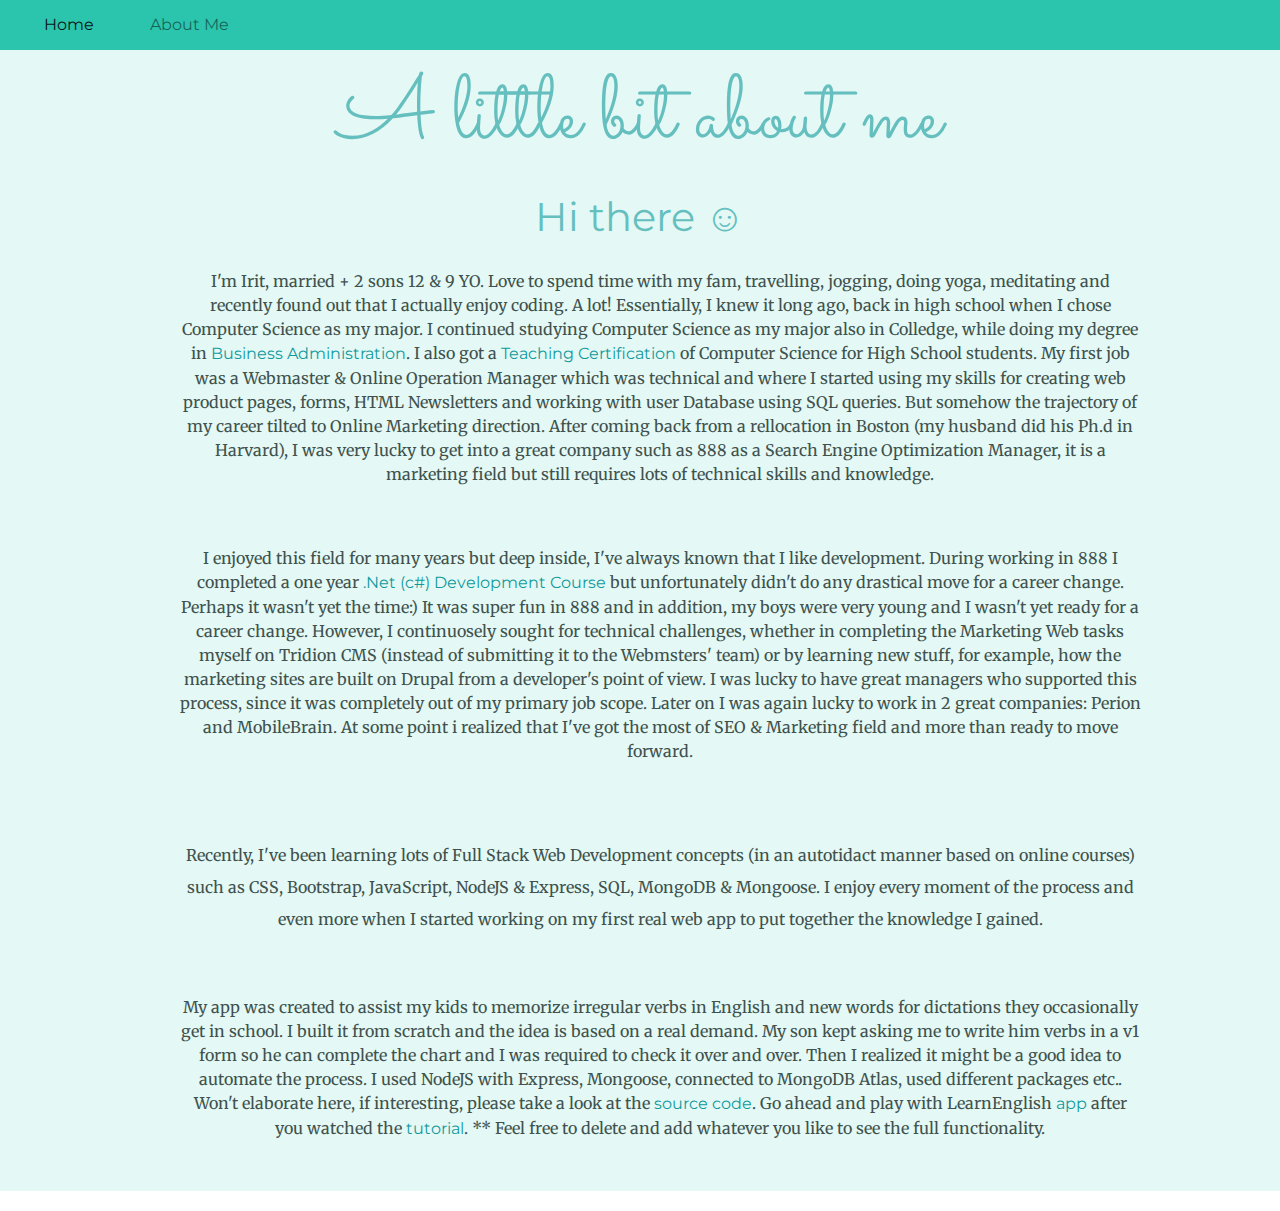
==== about-me.html @ a91c09bf "updated HP + added about me pages, linked to project" ====
<!DOCTYPE html>
<html lang="en" dir="ltr">
  <head>
    <meta charset="utf-8">
    <meta name="viewport" content="width=device-width, initial-scale=1">
    <title>About Me | Irit Belik </title>
    <meta name="description" content="A little bit more about myself. ">
    <link rel="stylesheet" href="https://stackpath.bootstrapcdn.com/bootstrap/4.3.1/css/bootstrap.min.css" integrity="sha384-ggOyR0iXCbMQv3Xipma34MD+dH/1fQ784/j6cY/iJTQUOhcWr7x9JvoRxT2MZw1T" crossorigin="anonymous">
    <link rel="stylesheet" href="css/styles.css">
    <link href="https://fonts.googleapis.com/css?family=Merriweather|Montserrat|Sacramento" rel="stylesheet">
    <link rel="icon" href="favicon.ico">

  </head>
  <body>
    <div class="top-container">
      <nav class="navbar navbar-expand-lg navbar-light bg-info">

        <button class="navbar-toggler" type="button" data-toggle="collapse" data-target="#navbarNav" aria-controls="navbarNav" aria-expanded="false" aria-label="Toggle navigation">
          <span class="navbar-toggler-icon"></span>
        </button>
        <div class="collapse navbar-collapse" id="navbarNav">
          <ul class="navbar-nav">
            <li class="nav-item active row-wo-space">
              <a class="nav-link" href="index.html">Home <span class="sr-only">(current)</span></a>
            </li>
            <li class="nav-item row-wo-space">
              <a class="nav-link" href="about-me.html">About Me</a>
            </li>

          </ul>
        </div>
      </nav>

        <h1>A little bit about me</h1>

        <div class="middle-container">


          <h2>Hi there ☺</h2>

            <div class="about-me">I'm Irit, married + 2 sons 12 & 9 YO. Love to spend time with my fam, travelling, jogging, doing yoga, meditating and recently found out that I actually enjoy coding. A lot! Essentially, I knew it long ago, back in high school when I chose Computer Science as my major. I continued studying Computer Science as my major also in Colledge, while doing my degree in <a class="about-me-link" href ="images/bachelor.png" target="_blank">Business Administration</a>. I also got a <a class="about-me-link" href="images/teaching-certificate.png" target="_blank"> Teaching Certification </a> of Computer Science for High School students. My first job was a Webmaster & Online Operation Manager which was technical and where I started using my skills for creating web product pages, forms,  HTML Newsletters and working with user Database using SQL queries. But somehow the trajectory of my career tilted to Online Marketing direction. After coming back from a rellocation in Boston (my husband did his Ph.d in Harvard), I was very lucky to get into a great company such as 888 as a Search Engine Optimization Manager, it is a marketing field but still requires lots of technical skills and knowledge.

</div>
<div class="about-me">
              I enjoyed this field for many years but deep inside, I've always known that I like development. During working in 888 I completed a one year
             <a class="about-me-link" href="images/c-sharp.png" target="_blank">.Net (c#) Development Course</a> but unfortunately didn't do any drastical move for a career change. Perhaps it wasn't yet the time:) It was super fun in 888 and in addition, my boys were very young and I wasn't yet ready for a career change. However, I continuosely sought for technical challenges, whether in completing the Marketing Web tasks myself on Tridion CMS (instead of submitting it to the Webmsters' team) or by learning new stuff, for example, how the marketing sites are built on Drupal from a developer's point of view. I was lucky to have great managers who supported this process, since it was completely out of my primary job scope. Later on I was again lucky to work in 2 great companies: Perion and MobileBrain. At some point i realized that I've got the most of SEO & Marketing field and more than ready to move forward.
</div>
          </p>
          <p class="about-me">

          Recently, I've been learning lots of Full Stack Web Development concepts (in an autotidact manner based on online courses) such as CSS, Bootstrap, JavaScript, NodeJS & Express, SQL, MongoDB & Mongoose.
          I enjoy every moment of the process and even more when I started working on my first real web app to put together the knowledge I gained.




          <div class="about-me">My app was created to assist my kids to memorize irregular verbs in English and new words for dictations they occasionally get in school. I built it from scratch and the idea is based on a real demand.
          My son kept asking me to write him verbs in a v1 form so he can complete the chart and I was required to check it over and over. Then I realized it might be a good idea to automate the process.
          I used NodeJS with Express, Mongoose, connected to MongoDB Atlas, used different packages etc..
          Won't elaborate here, if interesting, please take a look at the <a class="about-me-link" href="https://github.com/irisha20/learn-english" target="_blank">source code</a>.

          Go ahead and play with LearnEnglish <a class="about-me-link" href="https://thawing-refuge-47380.herokuapp.com" target="_blank">app</a> after you watched the <a class="about-me-link"  href="https://youtu.be/0NS4wIacPlA" target="_blank">tutorial</a>.
** Feel free to delete and add whatever you like to see the full functionality.
</div>




</div>

    </div>
  </body>
</html>
---- css/styles.css ----
body {
  color: #40514E;
  margin: 0;
  text-align: center;
  font-family: 'Merriweather', serif;
}

h1 {
  color: #66BFBF;
  font-size: 5.625rem;
  margin: 15px auto 0 auto;
  font-family: 'Sacramento', cursive;
}

h2 {
  color: #66BFBF;
  font-family: 'Montserrat', sans-serif;
  font-size: 2.5rem;
  font-weight: normal;
  padding-bottom: 10px;
  margin-top: 1rem;
}

h3 {
  color: #11999E;
  font-family: 'Montserrat', sans-serif;
  font-size: 1rem;
  font-weight:bolder;
}

p {
  line-height: 2;

}

hr {
  border: dotted #EAF6F6 6px;
  border-bottom: none;
  width: 6%;
  margin: 30px auto;
}

a{
  color: #11999E;
  font-family: 'Montserrat', sans-serif;
  margin: 10px 20px;
  text-decoration: none;
}


li{
padding-bottom: 1.5rem;
}




a:hover {
  color: #EAF6F6;
}


.about-me-link{
margin: 0 0 0 0;

}

a.about-me-link:hover{
  color:#11cdd4;
}
.col-2{
  font-weight: bold;
}
.col{
  text-align: left;
}
.top-container {
  background-color: #E4F9F5;
  position: relative;
  padding-top: 20px;
}

.middle-container {
  margin: 20px 0;
}

.bottom-container {
  background-color: #66BFBF;
  padding: 50px 0 20px;
}

.skill-row {
  width: 50%;
  margin: 50px auto 100px auto;
  text-align: left;
}

.pro {
  text-decoration: underline;
}

.intro {
  width: 60%;
  margin: auto;
}

.contact-message {
  width: 40%;
  margin: 40px auto 60px;

}

.copyright {
  color: #EAF6F6;
  font-size: 0.75rem;
  padding: 20px 0;
}

.credit{
  font-size: 0.6rem;
}

.btn {
  background: #11cdd4;
  background-image: -webkit-linear-gradient(top, #11cdd4, #11999e);
  background-image: -moz-linear-gradient(top, #11cdd4, #11999e);
  background-image: -ms-linear-gradient(top, #11cdd4, #11999e);
  background-image: -o-linear-gradient(top, #11cdd4, #11999e);
  background-image: linear-gradient(to bottom, #11cdd4, #11999e);
  -webkit-border-radius: 8;
  -moz-border-radius: 8;
  border-radius: 8px;
  font-family: 'Montserrat', sans-serif;
  color: #ffffff;
  font-size: 20px;
  padding: 10px 20px 10px 20px;
  text-decoration: none;
}

.btn:hover {
  background: #30e3cb;
  background-image: -webkit-linear-gradient(top, #30e3cb, #2bc4ad);
  background-image: -moz-linear-gradient(top, #30e3cb, #2bc4ad);
  background-image: -ms-linear-gradient(top, #30e3cb, #2bc4ad);
  background-image: -o-linear-gradient(top, #30e3cb, #2bc4ad);
  background-image: linear-gradient(to bottom, #30e3cb, #2bc4ad);
  text-decoration: none;
}
.row-space{
  margin-bottom: 2rem;
}
.row-no-space{
  margin-bottom: 0;
  padding-bottom: 0.5rem;
}
.row-wo-space{
  margin-bottom: 0;
  padding-bottom: 0;
  border-bottom: 0;

}
.container{
  margin-bottom: 0;
  padding-bottom: 0;
  border-bottom: 0;
}

.top-container{
  padding-top: 0;
}
.bg-info{
  background-color: #2bc4ad!important
}
.navbar{
  height:50px;
}
.about-me{
  width: 80%;
padding: 10px 10px 50px 50px;
text-align:center;
margin: auto;

}
@media (max-width: 1028px) {

  /* #title {
    text-align: center;
  } */
  .intro {
    width: 90%;
  margin: auto;

  }


  .skill-row {
    width: 90%;
    /* margin: 50px auto 100px auto; */
    text-align: left;
  }


}
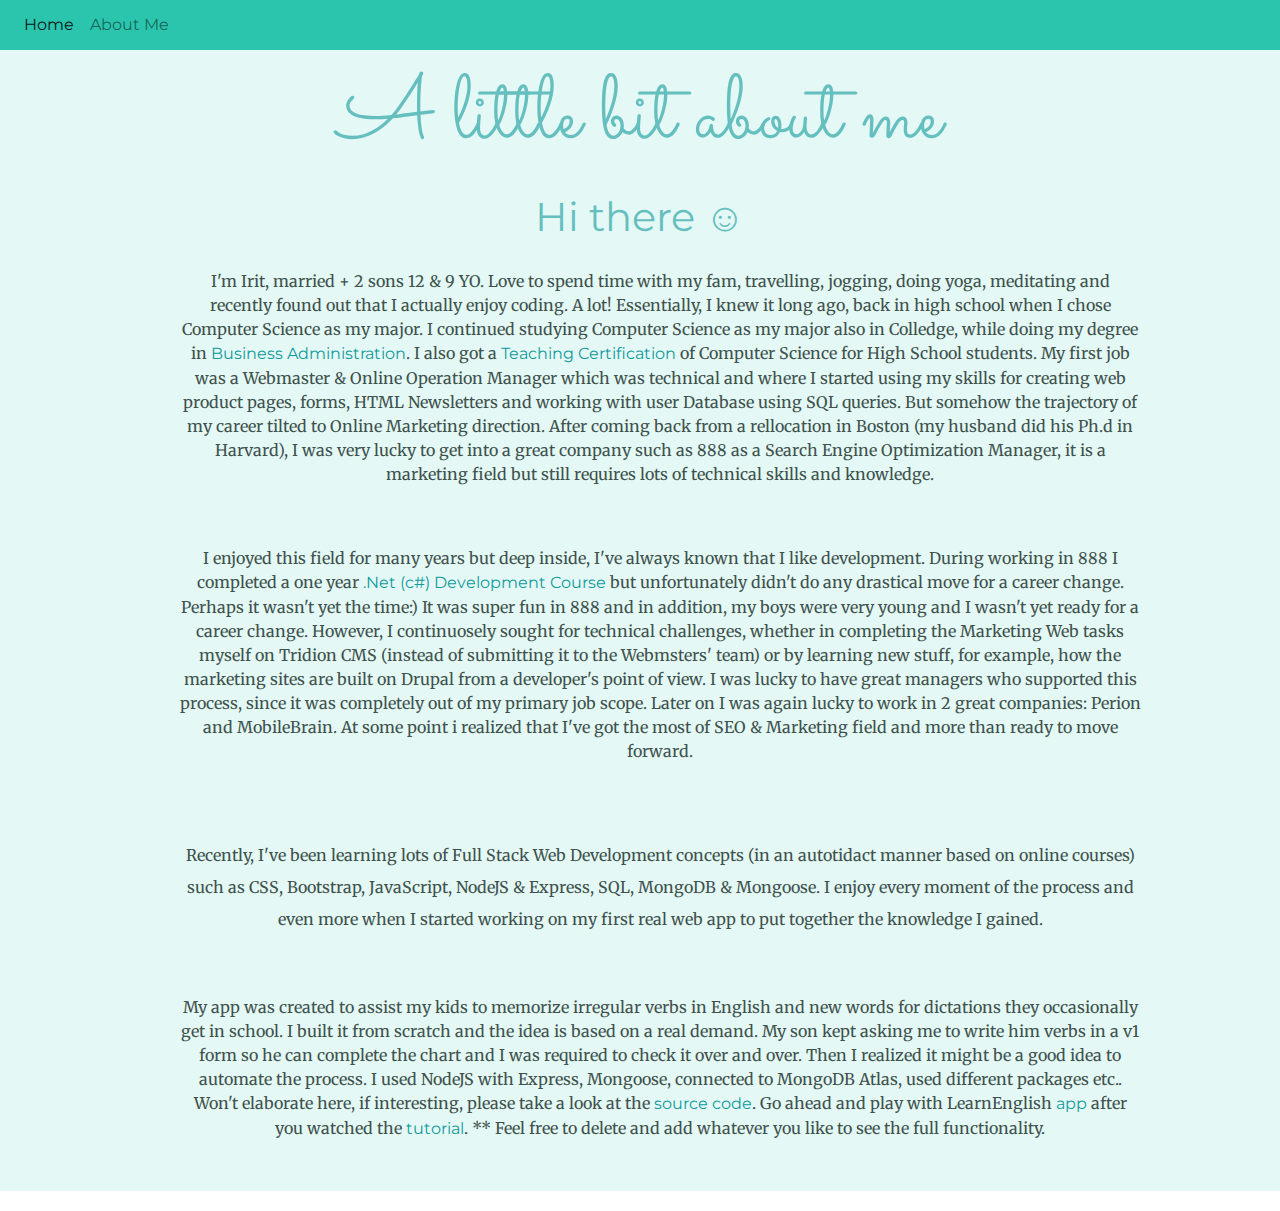
==== commit 53e77303: "Add files via upload" ====
--- a/about-me.html
+++ b/about-me.html
@@ -69,5 +69,9 @@
 </div>
 
     </div>
+    <script src="https://code.jquery.com/jquery-3.2.1.slim.min.js" integrity="sha384-KJ3o2DKtIkvYIK3UENzmM7KCkRr/rE9/Qpg6aAZGJwFDMVNA/GpGFF93hXpG5KkN" crossorigin="anonymous"></script>
+    <script src="https://cdnjs.cloudflare.com/ajax/libs/popper.js/1.12.9/umd/popper.min.js" integrity="sha384-ApNbgh9B+Y1QKtv3Rn7W3mgPxhU9K/ScQsAP7hUibX39j7fakFPskvXusvfa0b4Q" crossorigin="anonymous"></script>
+    <script src="https://maxcdn.bootstrapcdn.com/bootstrap/4.0.0/js/bootstrap.min.js" integrity="sha384-JZR6Spejh4U02d8jOt6vLEHfe/JQGiRRSQQxSfFWpi1MquVdAyjUar5+76PVCmYl" crossorigin="anonymous"></script>
+
   </body>
 </html>
--- a/css/styles.css
+++ b/css/styles.css
@@ -181,6 +181,12 @@
 margin: auto;
 
 }
+.nav-link{
+  text-align: left;
+  padding: 0 0;
+  border: 0 0;
+  margin: 0 0;
+}
 @media (max-width: 1028px) {
 
   /* #title {
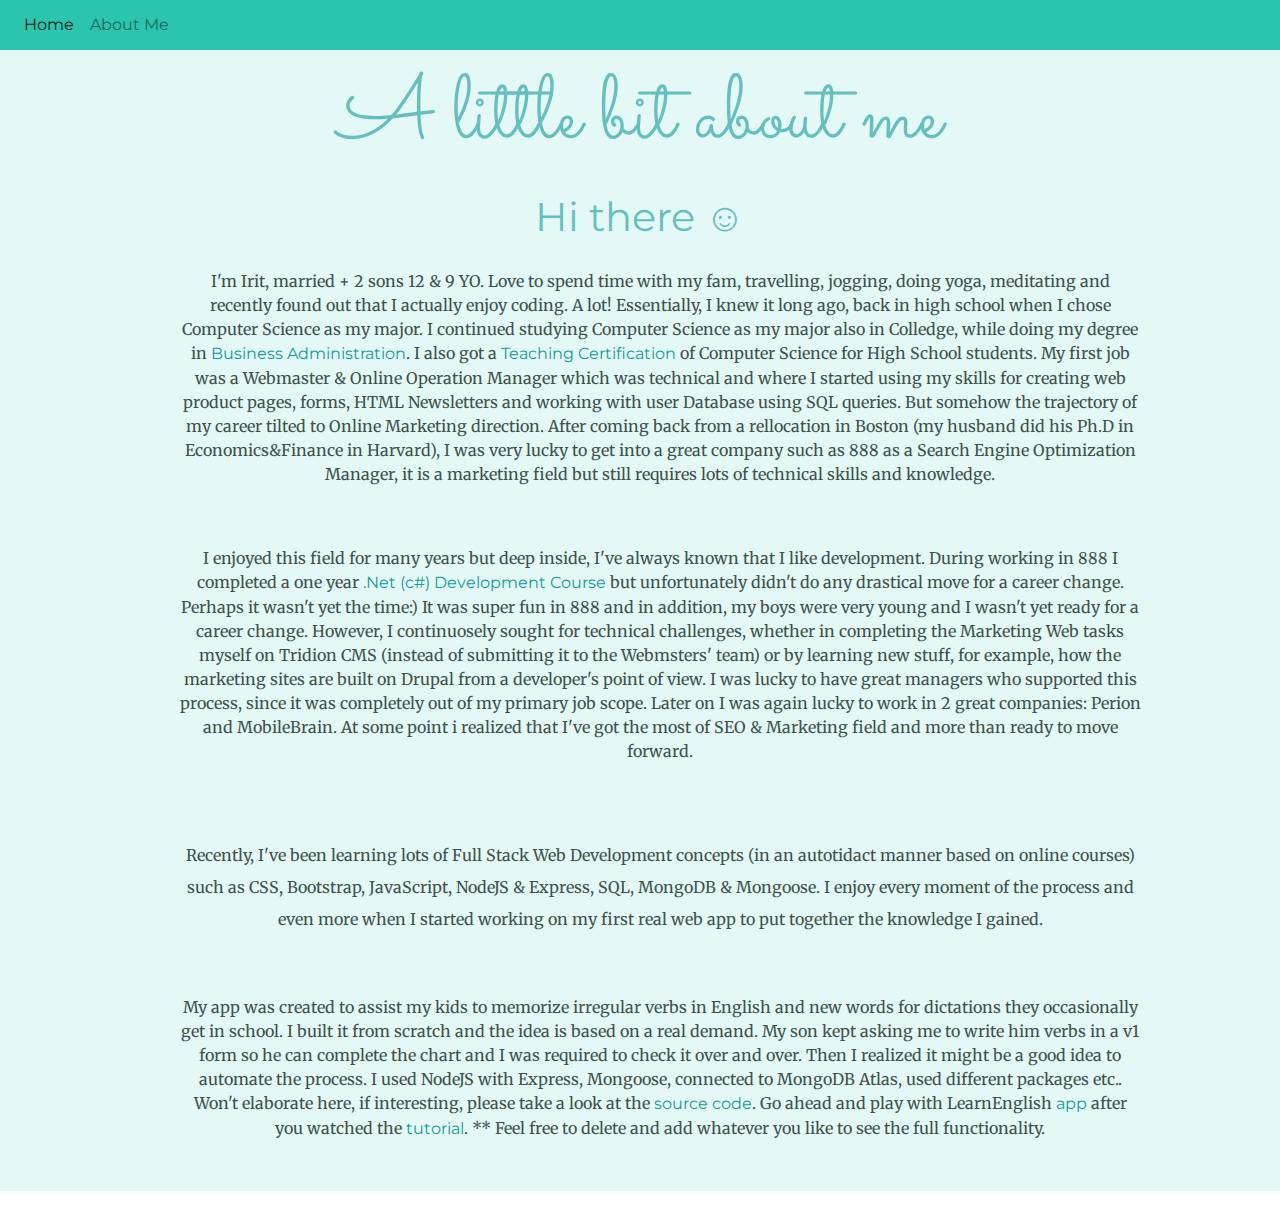
==== commit 4f40a9fb: "some skills updates" ====
--- a/about-me.html
+++ b/about-me.html
@@ -38,7 +38,7 @@
 
           <h2>Hi there ☺</h2>
 
-            <div class="about-me">I'm Irit, married + 2 sons 12 & 9 YO. Love to spend time with my fam, travelling, jogging, doing yoga, meditating and recently found out that I actually enjoy coding. A lot! Essentially, I knew it long ago, back in high school when I chose Computer Science as my major. I continued studying Computer Science as my major also in Colledge, while doing my degree in <a class="about-me-link" href ="images/bachelor.png" target="_blank">Business Administration</a>. I also got a <a class="about-me-link" href="images/teaching-certificate.png" target="_blank"> Teaching Certification </a> of Computer Science for High School students. My first job was a Webmaster & Online Operation Manager which was technical and where I started using my skills for creating web product pages, forms,  HTML Newsletters and working with user Database using SQL queries. But somehow the trajectory of my career tilted to Online Marketing direction. After coming back from a rellocation in Boston (my husband did his Ph.d in Harvard), I was very lucky to get into a great company such as 888 as a Search Engine Optimization Manager, it is a marketing field but still requires lots of technical skills and knowledge.
+            <div class="about-me">I'm Irit, married + 2 sons 12 & 9 YO. Love to spend time with my fam, travelling, jogging, doing yoga, meditating and recently found out that I actually enjoy coding. A lot! Essentially, I knew it long ago, back in high school when I chose Computer Science as my major. I continued studying Computer Science as my major also in Colledge, while doing my degree in <a class="about-me-link" href ="images/bachelor.png" target="_blank">Business Administration</a>. I also got a <a class="about-me-link" href="images/teaching-certificate.png" target="_blank"> Teaching Certification </a> of Computer Science for High School students. My first job was a Webmaster & Online Operation Manager which was technical and where I started using my skills for creating web product pages, forms,  HTML Newsletters and working with user Database using SQL queries. But somehow the trajectory of my career tilted to Online Marketing direction. After coming back from a rellocation in Boston (my husband did his Ph.D in Economics&Finance in Harvard), I was very lucky to get into a great company such as 888 as a Search Engine Optimization Manager, it is a marketing field but still requires lots of technical skills and knowledge.
 
 </div>
 <div class="about-me">
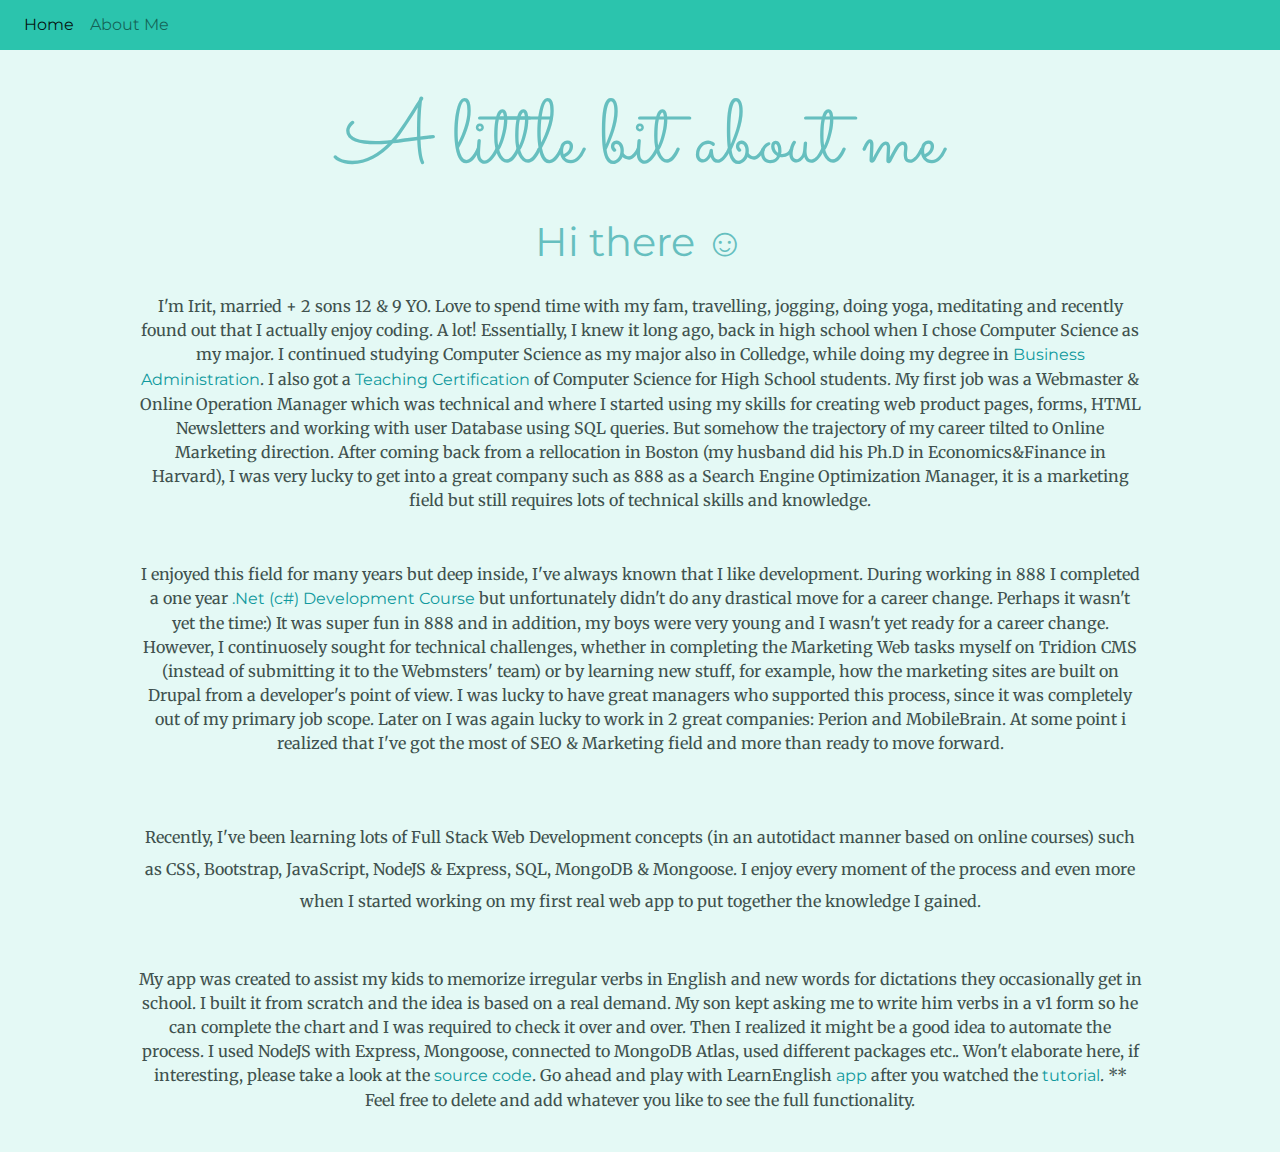
==== commit 25a8cf00: "padding about me page fixes" ====
--- a/about-me.html
+++ b/about-me.html
@@ -15,7 +15,7 @@
     <div class="top-container">
       <nav class="navbar navbar-expand-lg navbar-light bg-info">
 
-        <button class="navbar-toggler" type="button" data-toggle="collapse" data-target="#navbarNav" aria-controls="navbarNav" aria-expanded="false" aria-label="Toggle navigation">
+        <button class="navbar-toggler ml-auto" type="button" data-toggle="collapse" data-target="#navbarNav" aria-controls="navbarNav" aria-expanded="false" aria-label="Toggle navigation">
           <span class="navbar-toggler-icon"></span>
         </button>
         <div class="collapse navbar-collapse" id="navbarNav">
--- a/css/styles.css
+++ b/css/styles.css
@@ -8,7 +8,7 @@
 h1 {
   color: #66BFBF;
   font-size: 5.625rem;
-  margin: 15px auto 0 auto;
+  margin: 40px auto 0 auto;
   font-family: 'Sacramento', cursive;
 }
 
@@ -176,17 +176,18 @@
 }
 .about-me{
   width: 80%;
-padding: 10px 10px 50px 50px;
+padding: 10px 10px 40px 10px;
 text-align:center;
 margin: auto;
 
 }
 .nav-link{
-  text-align: left;
+  text-align: right;
   padding: 0 0;
   border: 0 0;
   margin: 0 0;
 }
+
 @media (max-width: 1028px) {
 
   /* #title {
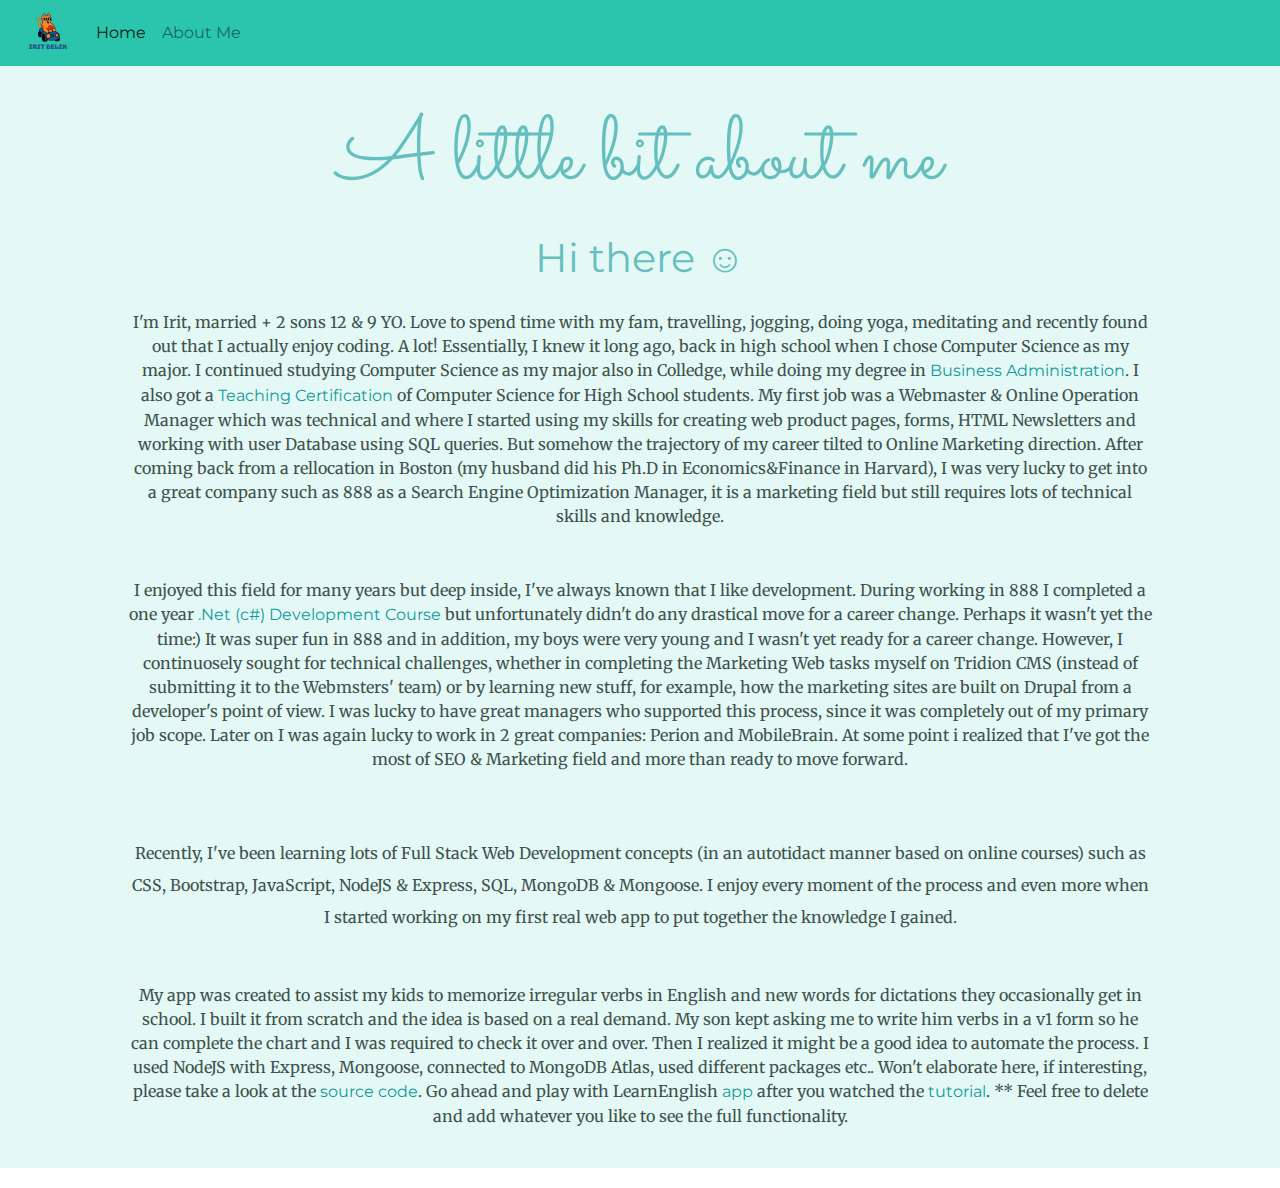
==== commit 2f1da629: "logo update aboout me page" ====
--- a/about-me.html
+++ b/about-me.html
@@ -14,7 +14,9 @@
   <body>
     <div class="top-container">
       <nav class="navbar navbar-expand-lg navbar-light bg-info">
-
+        <a class="navbar-brand " href="index.html">
+            <img src="images/logo1.png"  alt="Irit Belik">
+          </a>
         <button class="navbar-toggler ml-auto" type="button" data-toggle="collapse" data-target="#navbarNav" aria-controls="navbarNav" aria-expanded="false" aria-label="Toggle navigation">
           <span class="navbar-toggler-icon"></span>
         </button>
--- a/css/styles.css
+++ b/css/styles.css
@@ -46,7 +46,10 @@
   margin: 10px 20px;
   text-decoration: none;
 }
-
+a.navbar-brand{
+  margin: 8px 20px 10px 5px;
+  padding-left: 5px;
+}
 
 li{
 padding-bottom: 1.5rem;
@@ -64,10 +67,18 @@
 margin: 0 0 0 0;
 
 }
+.navbar-toggler-icon{
+  margin-bottom: 12px;
+}
 
 a.about-me-link:hover{
   color:#11cdd4;
 }
+
+.navbar-brand{
+  padding-top: 0;
+}
+
 .col-2{
   font-weight: bold;
 }
@@ -188,6 +199,12 @@
   margin: 0 0;
 }
 
+
+ .ml-auto{
+   outline: none;
+   box-shadow: none;
+   border-color: #2bc4ad!important
+ }
 @media (max-width: 1028px) {
 
   /* #title {
@@ -208,3 +225,15 @@
 
 
 }
+
+* {
+  -webkit-box-sizing: content-box;
+     -moz-box-sizing: content-box;
+          box-sizing: content-box;
+}
+*:before,
+*:after {
+  -webkit-box-sizing: content-box;
+     -moz-box-sizing: content-box;
+          box-sizing: content-box;
+}
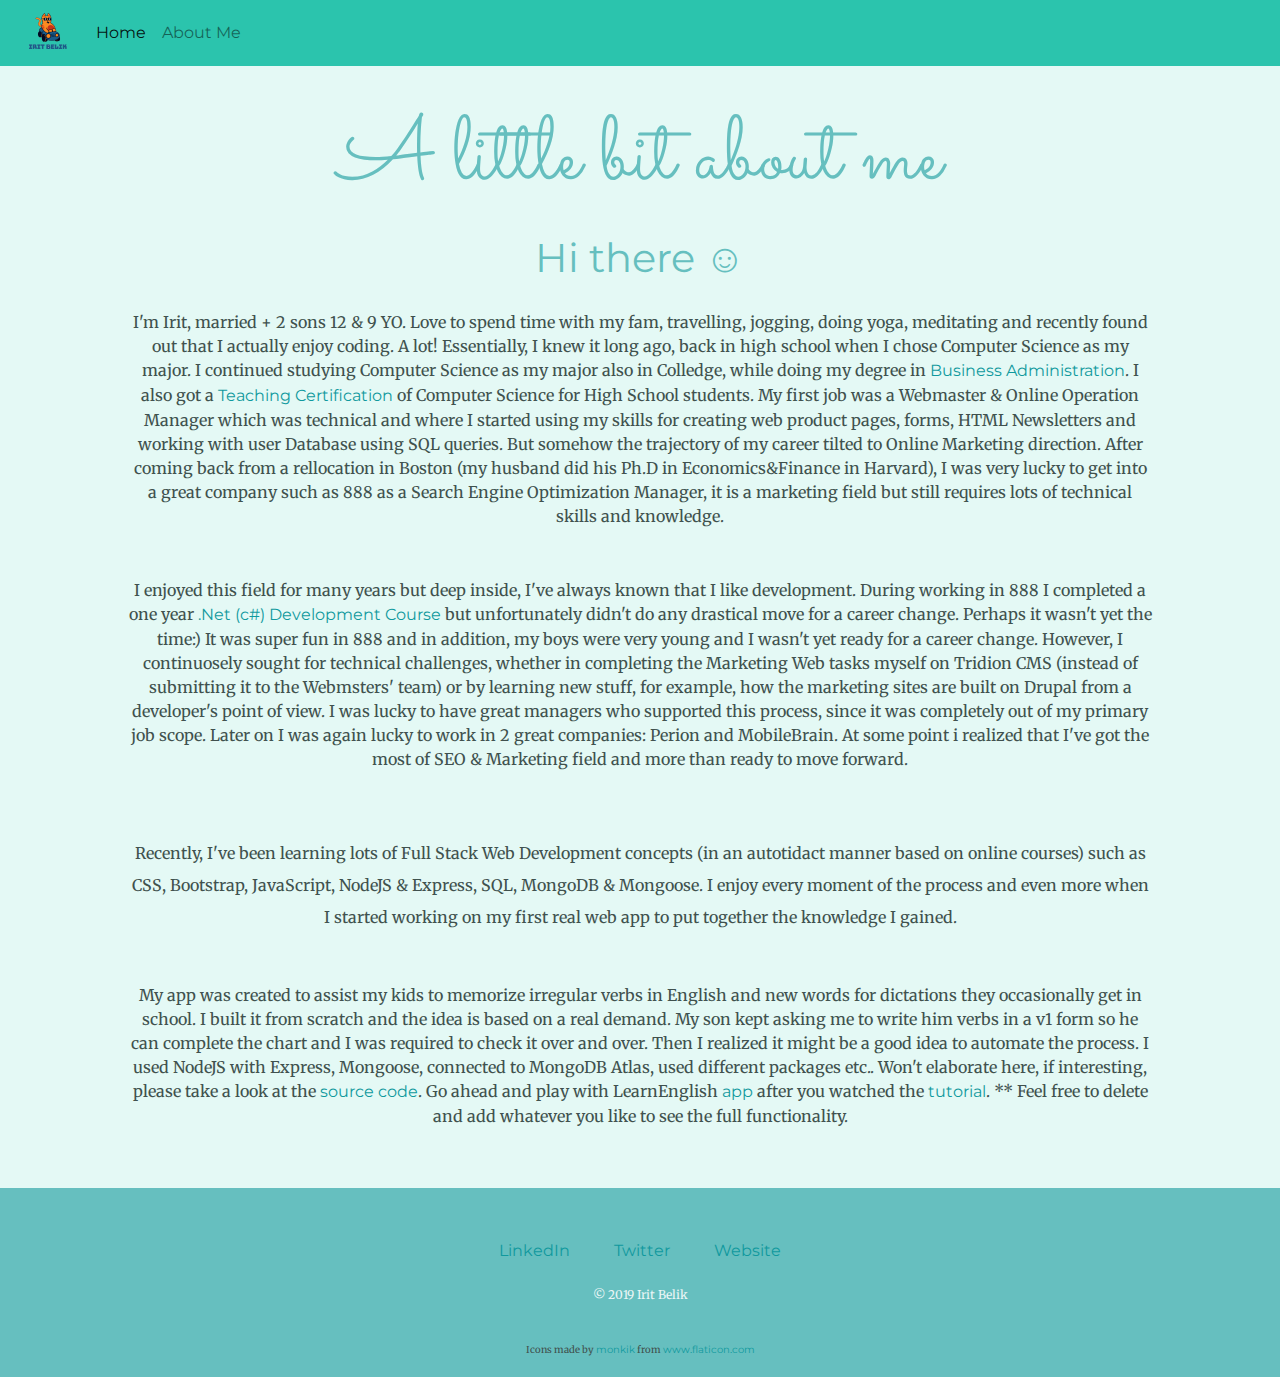
==== commit f4d2d1a8: "partial footer,header added" ====
--- a/about-me.html
+++ b/about-me.html
@@ -9,29 +9,12 @@
     <link rel="stylesheet" href="css/styles.css">
     <link href="https://fonts.googleapis.com/css?family=Merriweather|Montserrat|Sacramento" rel="stylesheet">
     <link rel="icon" href="favicon.ico">
-
+<script src="https://ajax.googleapis.com/ajax/libs/jquery/3.4.1/jquery.min.js"></script>
   </head>
   <body>
     <div class="top-container">
-      <nav class="navbar navbar-expand-lg navbar-light bg-info">
-        <a class="navbar-brand " href="index.html">
-            <img src="images/logo1.png"  alt="Irit Belik">
-          </a>
-        <button class="navbar-toggler ml-auto" type="button" data-toggle="collapse" data-target="#navbarNav" aria-controls="navbarNav" aria-expanded="false" aria-label="Toggle navigation">
-          <span class="navbar-toggler-icon"></span>
-        </button>
-        <div class="collapse navbar-collapse" id="navbarNav">
-          <ul class="navbar-nav">
-            <li class="nav-item active row-wo-space">
-              <a class="nav-link" href="index.html">Home <span class="sr-only">(current)</span></a>
-            </li>
-            <li class="nav-item row-wo-space">
-              <a class="nav-link" href="about-me.html">About Me</a>
-            </li>
+      <div id="header"></div>
 
-          </ul>
-        </div>
-      </nav>
 
         <h1>A little bit about me</h1>
 
@@ -69,8 +52,14 @@
 
 
 </div>
+<div id="footer"></div>
+    </div>
 
-    </div>
+
+    <script>
+    $("#header").load("header.html");
+    $("#footer").load("footer.html");
+    </script>
     <script src="https://code.jquery.com/jquery-3.2.1.slim.min.js" integrity="sha384-KJ3o2DKtIkvYIK3UENzmM7KCkRr/rE9/Qpg6aAZGJwFDMVNA/GpGFF93hXpG5KkN" crossorigin="anonymous"></script>
     <script src="https://cdnjs.cloudflare.com/ajax/libs/popper.js/1.12.9/umd/popper.min.js" integrity="sha384-ApNbgh9B+Y1QKtv3Rn7W3mgPxhU9K/ScQsAP7hUibX39j7fakFPskvXusvfa0b4Q" crossorigin="anonymous"></script>
     <script src="https://maxcdn.bootstrapcdn.com/bootstrap/4.0.0/js/bootstrap.min.js" integrity="sha384-JZR6Spejh4U02d8jOt6vLEHfe/JQGiRRSQQxSfFWpi1MquVdAyjUar5+76PVCmYl" crossorigin="anonymous"></script>
--- a/css/styles.css
+++ b/css/styles.css
@@ -106,9 +106,7 @@
   text-align: left;
 }
 
-.pro {
-  text-decoration: underline;
-}
+
 
 .intro {
   width: 60%;
@@ -205,6 +203,20 @@
    box-shadow: none;
    border-color: #2bc4ad!important
  }
+
+
+ * {
+   -webkit-box-sizing: content-box;
+      -moz-box-sizing: content-box;
+           box-sizing: content-box;
+ }
+ *:before,
+ *:after {
+   -webkit-box-sizing: content-box;
+      -moz-box-sizing: content-box;
+           box-sizing: content-box;
+ }
+
 @media (max-width: 1028px) {
 
   /* #title {
@@ -218,22 +230,9 @@
 
 
   .skill-row {
-    width: 90%;
-    /* margin: 50px auto 100px auto; */
-    text-align: left;
+    width: 80%;
+    margin: auto;
+
   }
 
-
-}
-
-* {
-  -webkit-box-sizing: content-box;
-     -moz-box-sizing: content-box;
-          box-sizing: content-box;
-}
-*:before,
-*:after {
-  -webkit-box-sizing: content-box;
-     -moz-box-sizing: content-box;
-          box-sizing: content-box;
-}
+}
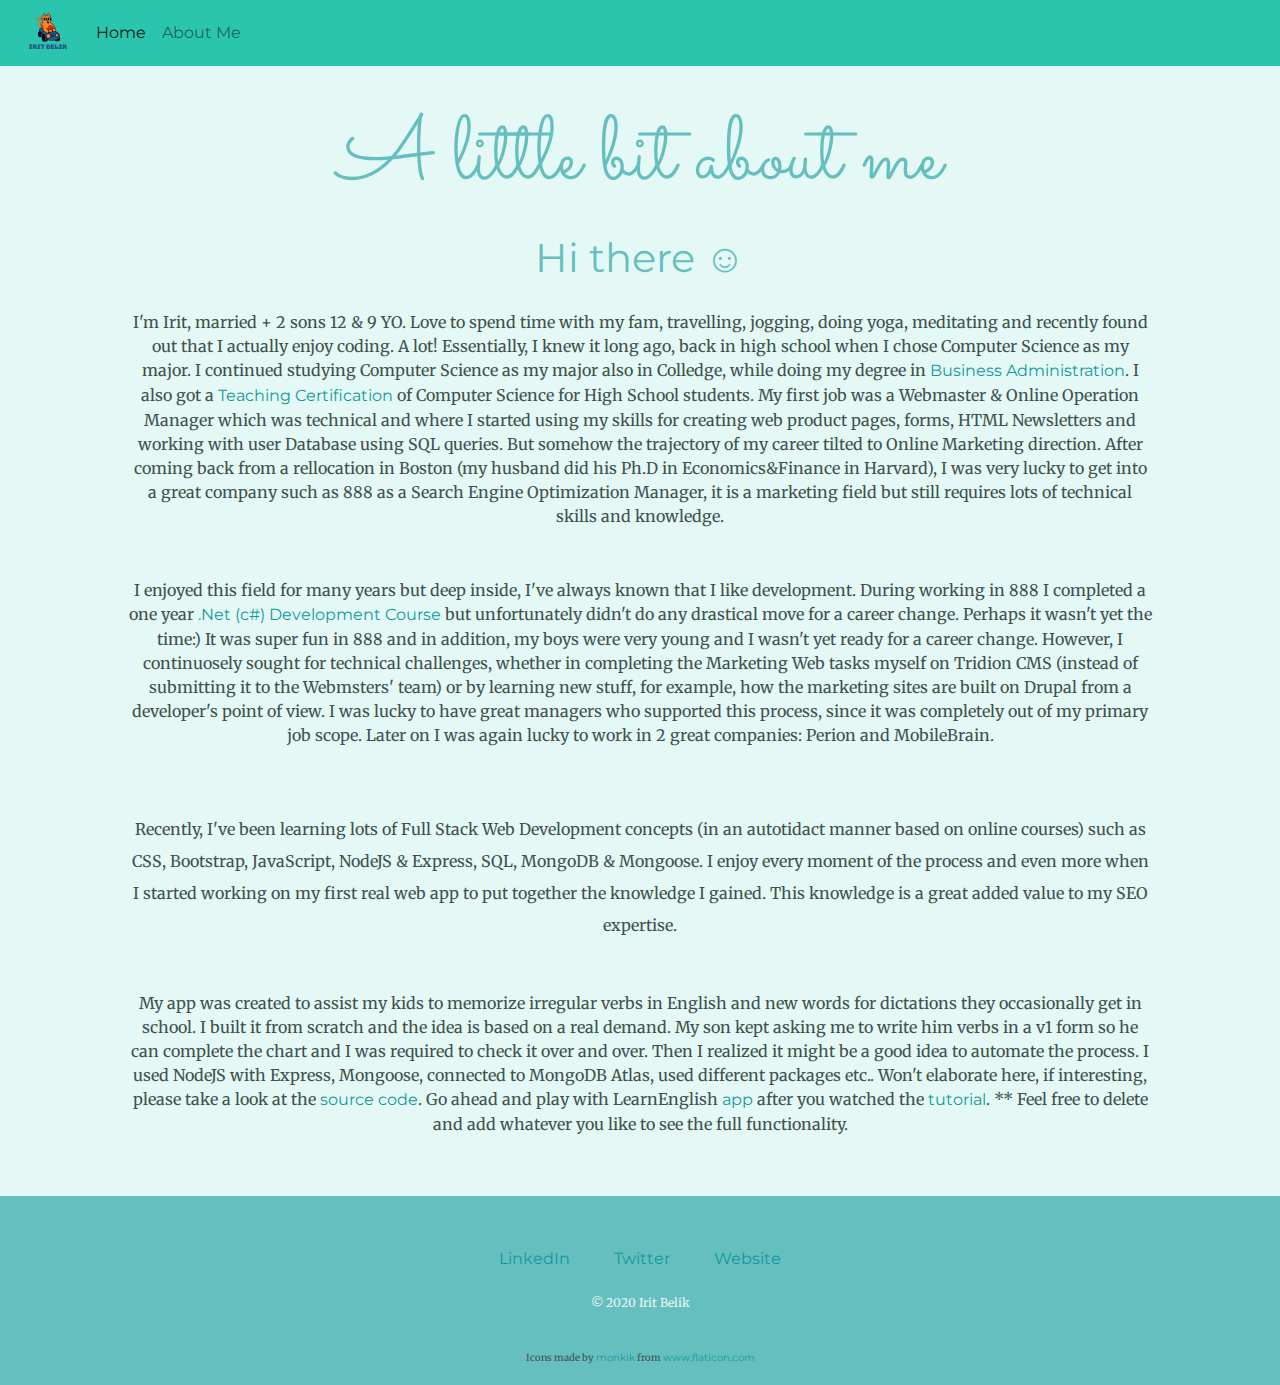
==== commit b45cca01: "SEO update" ====
--- a/about-me.html
+++ b/about-me.html
@@ -28,13 +28,14 @@
 </div>
 <div class="about-me">
               I enjoyed this field for many years but deep inside, I've always known that I like development. During working in 888 I completed a one year
-             <a class="about-me-link" href="images/c-sharp.png" target="_blank">.Net (c#) Development Course</a> but unfortunately didn't do any drastical move for a career change. Perhaps it wasn't yet the time:) It was super fun in 888 and in addition, my boys were very young and I wasn't yet ready for a career change. However, I continuosely sought for technical challenges, whether in completing the Marketing Web tasks myself on Tridion CMS (instead of submitting it to the Webmsters' team) or by learning new stuff, for example, how the marketing sites are built on Drupal from a developer's point of view. I was lucky to have great managers who supported this process, since it was completely out of my primary job scope. Later on I was again lucky to work in 2 great companies: Perion and MobileBrain. At some point i realized that I've got the most of SEO & Marketing field and more than ready to move forward.
+             <a class="about-me-link" href="images/c-sharp.png" target="_blank">.Net (c#) Development Course</a> but unfortunately didn't do any drastical move for a career change. Perhaps it wasn't yet the time:) It was super fun in 888 and in addition, my boys were very young and I wasn't yet ready for a career change. However, I continuosely sought for technical challenges, whether in completing the Marketing Web tasks myself on Tridion CMS (instead of submitting it to the Webmsters' team) or by learning new stuff, for example, how the marketing sites are built on Drupal from a developer's point of view. I was lucky to have great managers who supported this process, since it was completely out of my primary job scope. Later on I was again lucky to work in 2 great companies: Perion and MobileBrain.
 </div>
           </p>
           <p class="about-me">
 
           Recently, I've been learning lots of Full Stack Web Development concepts (in an autotidact manner based on online courses) such as CSS, Bootstrap, JavaScript, NodeJS & Express, SQL, MongoDB & Mongoose.
           I enjoy every moment of the process and even more when I started working on my first real web app to put together the knowledge I gained.
+          This knowledge is a great added value to my SEO expertise.
 
 
 
